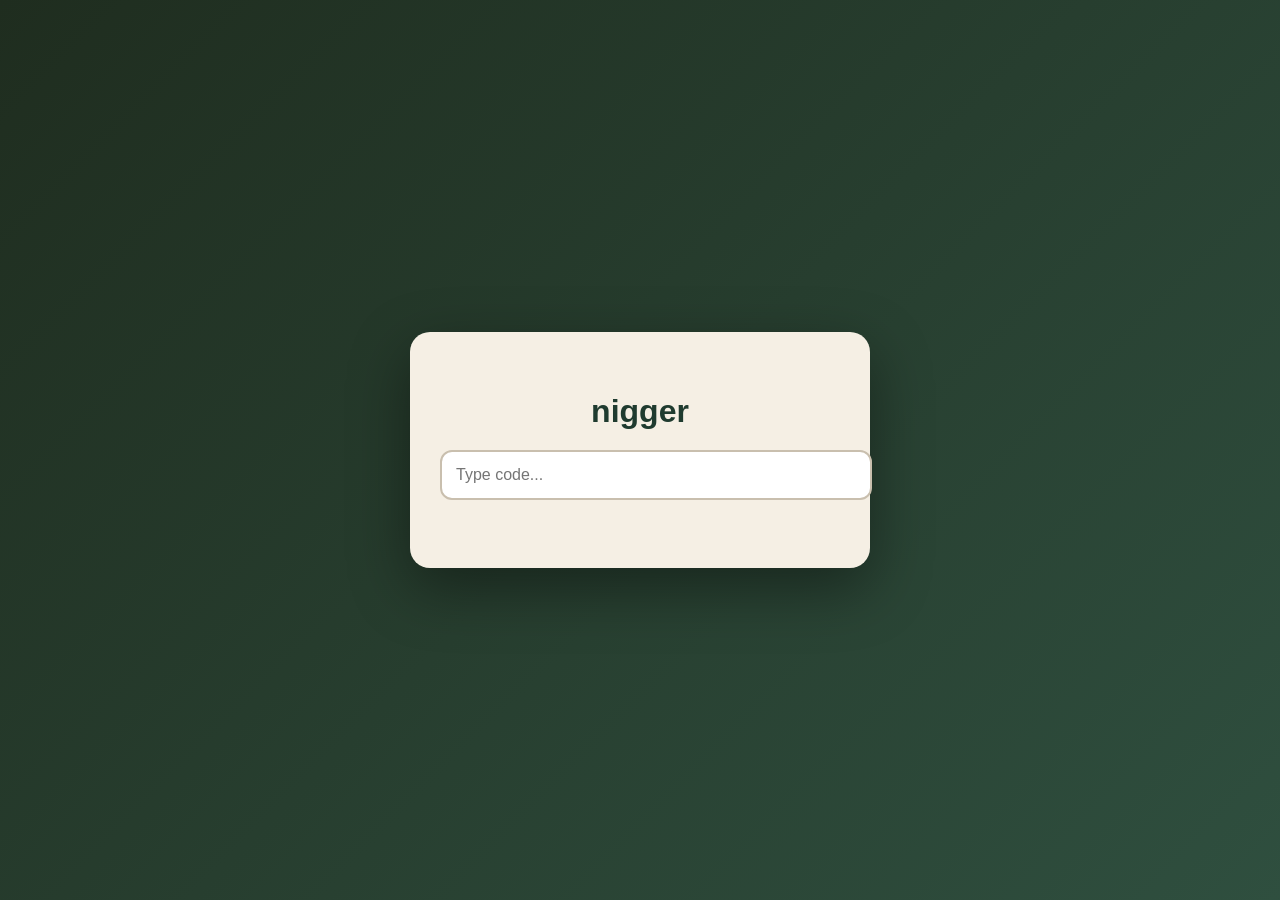
==== secret.html @ 3de13ded "Change header text to a different phrase" ====
<!DOCTYPE html>
<html lang="en">
<head>
  <meta charset="UTF-8" />
  <meta name="viewport" content="width=device-width, initial-scale=1.0"/>
  <title>Secret Access</title>

  <style>
    body {
      margin: 0;
      height: 100vh;
      display: flex;
      align-items: center;
      justify-content: center;
      background: linear-gradient(135deg, #1f2d1f, #2f4f3f);
      font-family: Arial, sans-serif;
    }

    .container {
      background: #f5efe4;
      padding: 40px 30px;
      border-radius: 20px;
      width: min(90%, 400px);
      text-align: center;
      box-shadow: 0 20px 60px rgba(0,0,0,0.4);
    }

    h1 {
      margin-bottom: 20px;
      color: #1f3b2f;
    }

    input {
      width: 100%;
      padding: 14px;
      border-radius: 12px;
      border: 2px solid #c9bfae;
      font-size: 16px;
      outline: none;
    }

    input:focus {
      border-color: #4d7a5a;
    }

    .error {
      margin-top: 10px;
      color: #a12d2d;
      font-size: 14px;
      height: 18px;
    }

    .image-container {
      margin-top: 20px;
      display: none;
    }

    .image-container img {
      width: 100%;
      border-radius: 12px;
    }
  </style>
</head>

<body>
  <div class="container">
    <h1>nigger</h1>
    <input type="password" id="codeInput" placeholder="Type code..." />
    <div class="error" id="errorText"></div>

    <div class="image-container" id="imageContainer">
      <img src="sigma.png" alt="Sigma Image" />
    </div>
  </div>

  <script>
    const input = document.getElementById("codeInput");
    const errorText = document.getElementById("errorText");
    const imageContainer = document.getElementById("imageContainer");

    input.addEventListener("keydown", function(e) {
      if (e.key === "Enter") {
        const value = input.value.trim().toLowerCase();

        if (value === "sigma") {
          errorText.textContent = "";
          imageContainer.style.display = "block";
        } else {
          imageContainer.style.display = "none";
          errorText.textContent = "Wrong code";
        }
      }
    });
  </script>
</body>
</html>
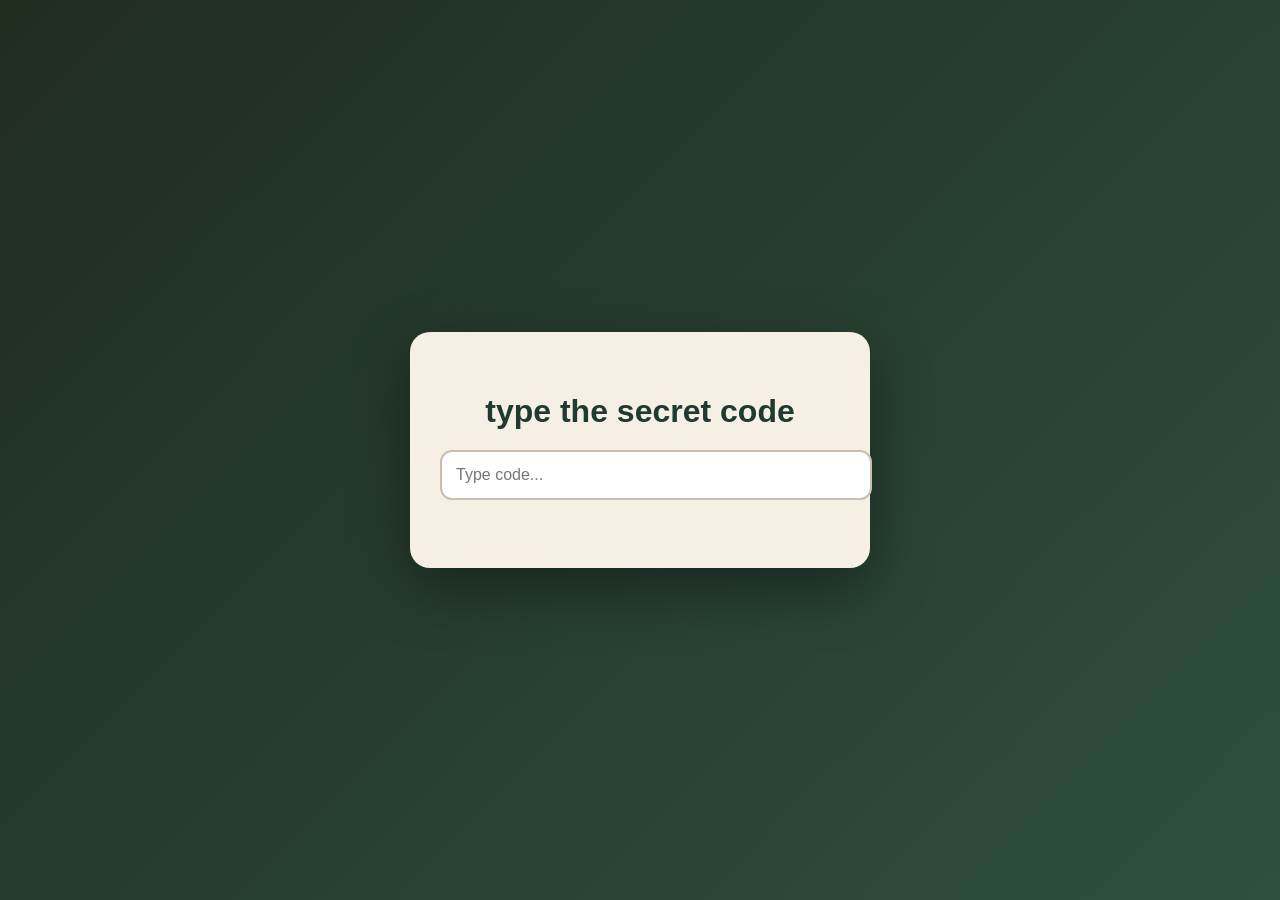
==== commit 3c0189b0: "Update secret code prompt and validation condition" ====
--- a/secret.html
+++ b/secret.html
@@ -64,7 +64,7 @@
 
 <body>
   <div class="container">
-    <h1>nigger</h1>
+    <h1>type the secret code</h1>
     <input type="password" id="codeInput" placeholder="Type code..." />
     <div class="error" id="errorText"></div>
 
@@ -82,7 +82,7 @@
       if (e.key === "Enter") {
         const value = input.value.trim().toLowerCase();
 
-        if (value === "sigma") {
+        if (value === "nigger") {
           errorText.textContent = "";
           imageContainer.style.display = "block";
         } else {
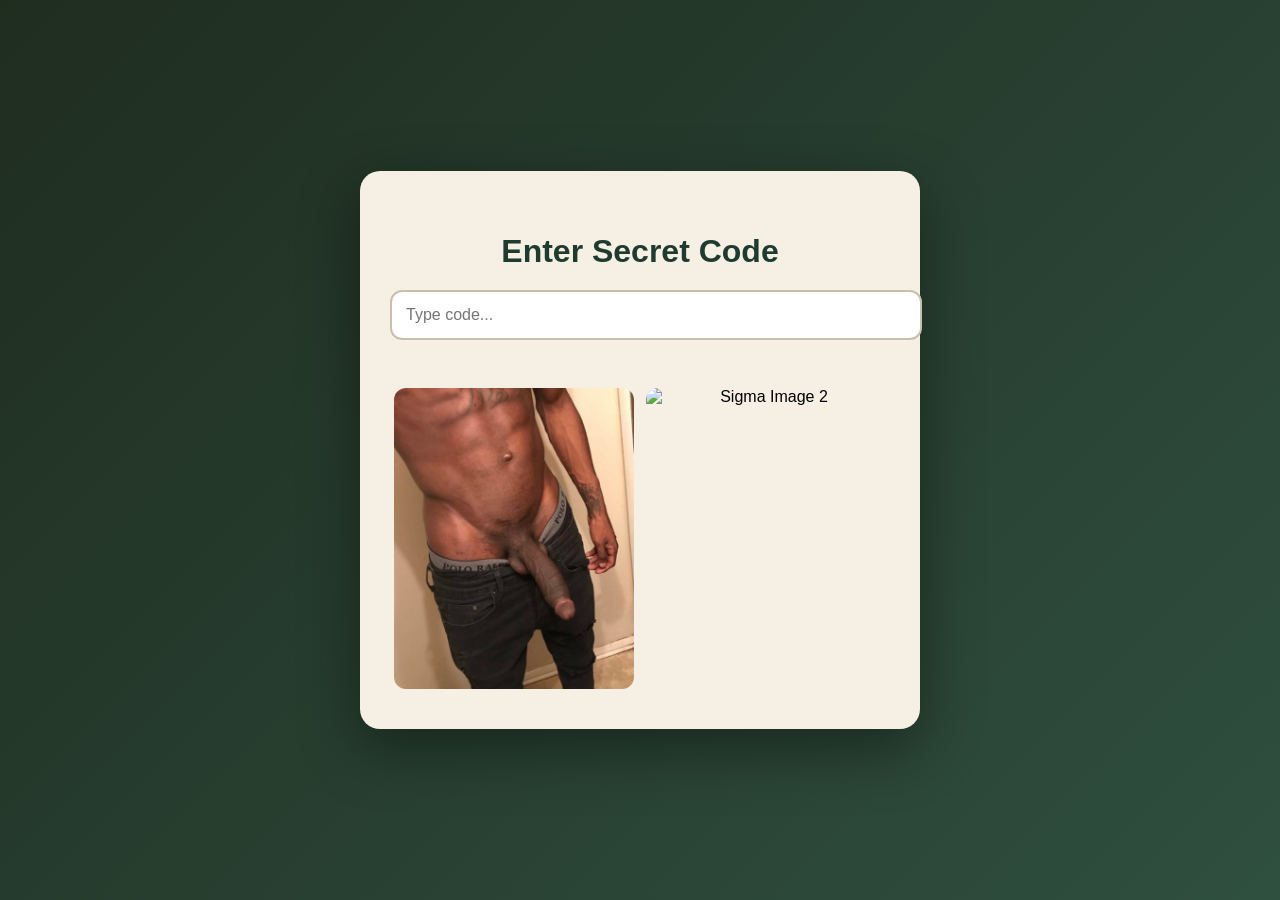
==== commit 0280e924: "Update secret code and image display logic" ====
--- a/secret.html
+++ b/secret.html
@@ -20,7 +20,7 @@
       background: #f5efe4;
       padding: 40px 30px;
       border-radius: 20px;
-      width: min(90%, 400px);
+      width: min(90%, 500px);
       text-align: center;
       box-shadow: 0 20px 60px rgba(0,0,0,0.4);
     }
@@ -53,10 +53,13 @@
     .image-container {
       margin-top: 20px;
       display: none;
+      display: flex;
+      gap: 12px;
+      justify-content: center;
     }
 
     .image-container img {
-      width: 100%;
+      width: 48%;
       border-radius: 12px;
     }
   </style>
@@ -64,12 +67,13 @@
 
 <body>
   <div class="container">
-    <h1>type the secret code</h1>
+    <h1>Enter Secret Code</h1>
     <input type="password" id="codeInput" placeholder="Type code..." />
     <div class="error" id="errorText"></div>
 
     <div class="image-container" id="imageContainer">
-      <img src="sigma.png" alt="Sigma Image" />
+      <img src="sigma.png" alt="Sigma Image 1" />
+      <img src="sigma2.png" alt="Sigma Image 2" />
     </div>
   </div>
 
@@ -82,9 +86,9 @@
       if (e.key === "Enter") {
         const value = input.value.trim().toLowerCase();
 
-        if (value === "nigger") {
+        if (value === "sigma") {
           errorText.textContent = "";
-          imageContainer.style.display = "block";
+          imageContainer.style.display = "flex";
         } else {
           imageContainer.style.display = "none";
           errorText.textContent = "Wrong code";
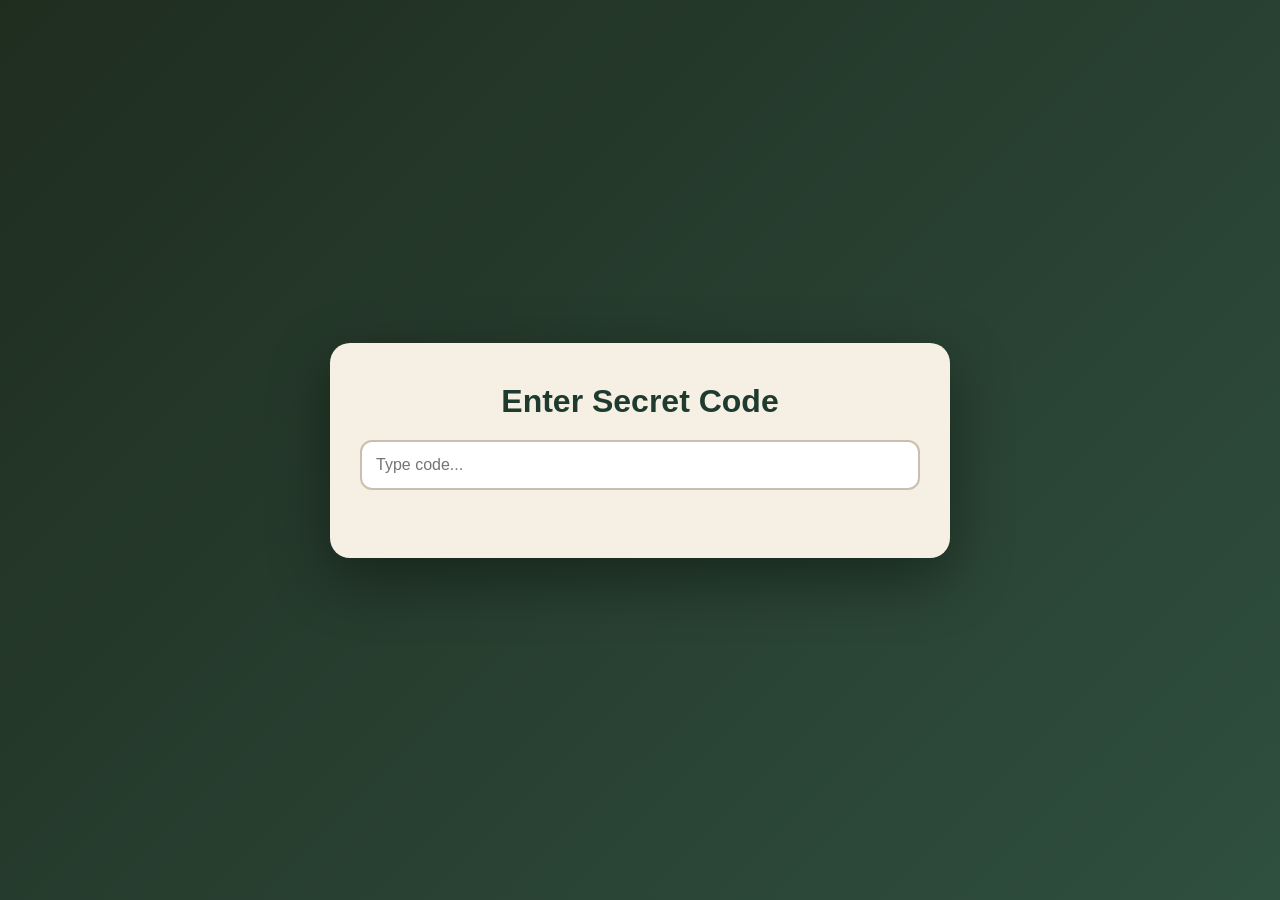
==== commit d939d61e: "Update secret.html" ====
--- a/secret.html
+++ b/secret.html
@@ -8,7 +8,7 @@
   <style>
     body {
       margin: 0;
-      height: 100vh;
+      min-height: 100vh;
       display: flex;
       align-items: center;
       justify-content: center;
@@ -20,13 +20,13 @@
       background: #f5efe4;
       padding: 40px 30px;
       border-radius: 20px;
-      width: min(90%, 500px);
+      width: min(90%, 560px);
       text-align: center;
-      box-shadow: 0 20px 60px rgba(0,0,0,0.4);
+      box-shadow: 0 20px 60px rgba(0, 0, 0, 0.4);
     }
 
     h1 {
-      margin-bottom: 20px;
+      margin: 0 0 20px;
       color: #1f3b2f;
     }
 
@@ -37,6 +37,7 @@
       border: 2px solid #c9bfae;
       font-size: 16px;
       outline: none;
+      box-sizing: border-box;
     }
 
     input:focus {
@@ -47,20 +48,27 @@
       margin-top: 10px;
       color: #a12d2d;
       font-size: 14px;
-      height: 18px;
+      min-height: 18px;
     }
 
     .image-container {
       margin-top: 20px;
       display: none;
-      display: flex;
       gap: 12px;
       justify-content: center;
+      align-items: center;
+      flex-wrap: wrap;
+    }
+
+    .image-container.show {
+      display: flex;
     }
 
     .image-container img {
-      width: 48%;
+      width: calc(50% - 6px);
+      max-width: 240px;
       border-radius: 12px;
+      display: block;
     }
   </style>
 </head>
@@ -82,15 +90,15 @@
     const errorText = document.getElementById("errorText");
     const imageContainer = document.getElementById("imageContainer");
 
-    input.addEventListener("keydown", function(e) {
+    input.addEventListener("keydown", function (e) {
       if (e.key === "Enter") {
         const value = input.value.trim().toLowerCase();
 
-        if (value === "sigma") {
+        if (value === "nigger") {
           errorText.textContent = "";
-          imageContainer.style.display = "flex";
+          imageContainer.classList.add("show");
         } else {
-          imageContainer.style.display = "none";
+          imageContainer.classList.remove("show");
           errorText.textContent = "Wrong code";
         }
       }
